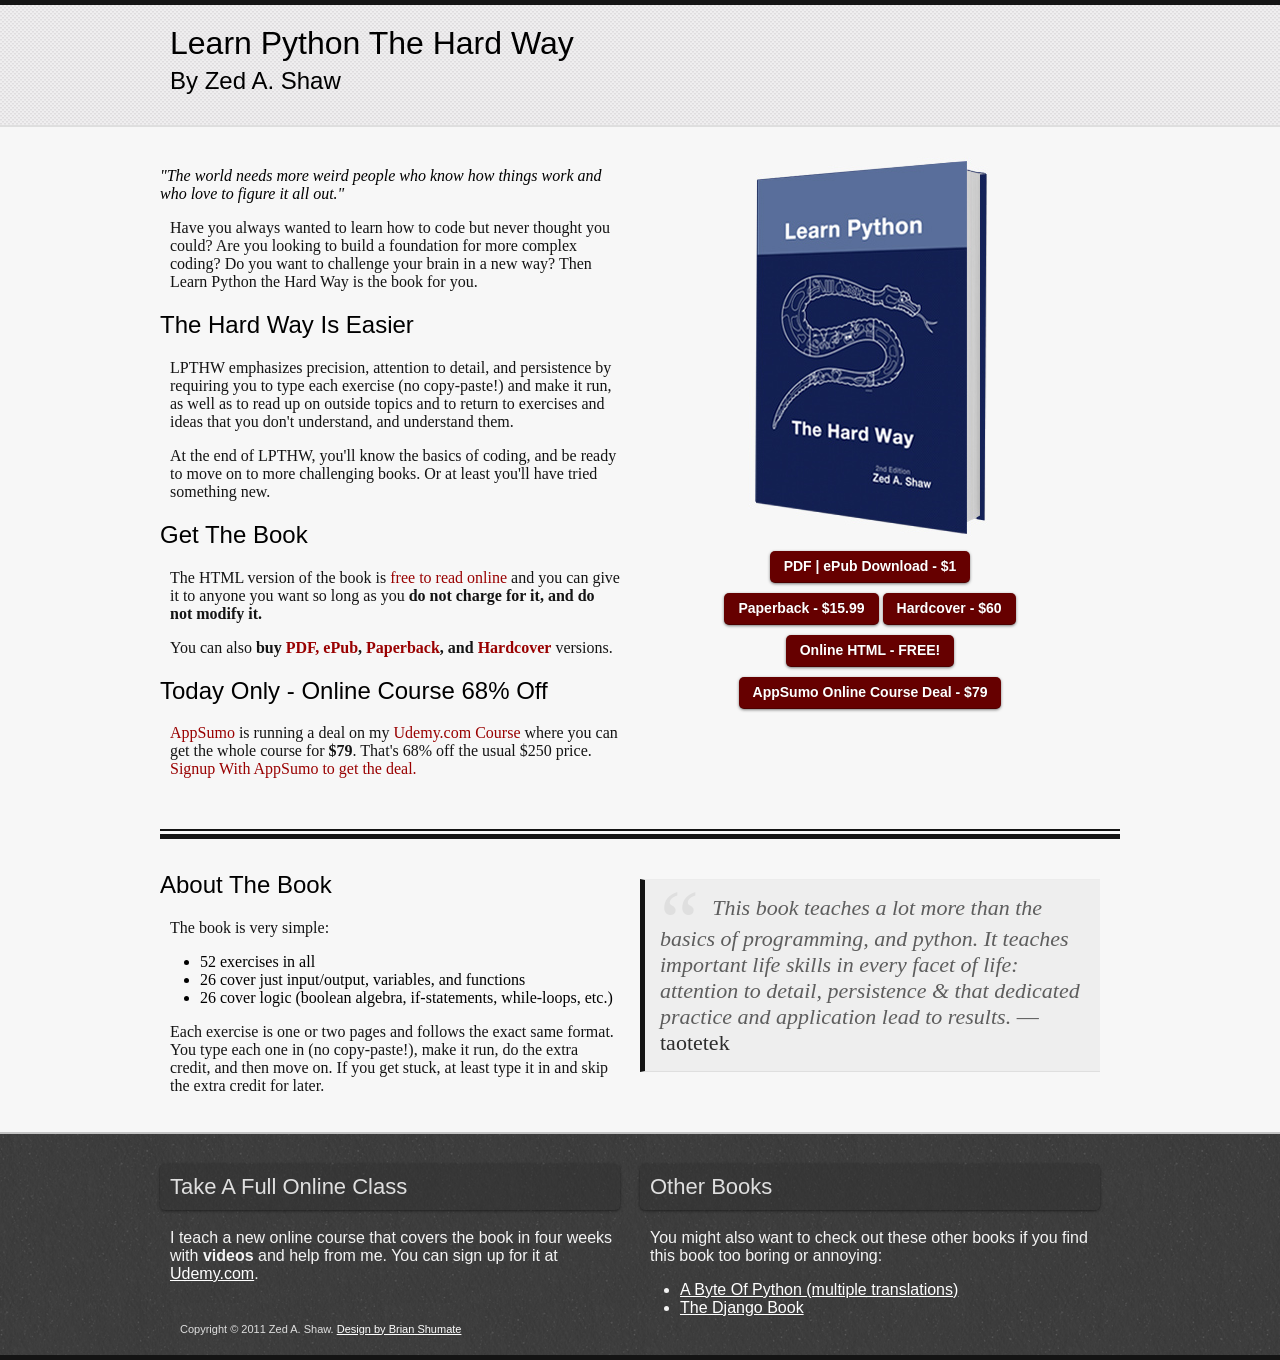
==== site/index.html @ 966450ac "Site launched officially." ====
<!DOCTYPE html> 
<html lang="en" dir="ltr"> 
<head>
    <meta charset="utf-8"><!-- ><link rel="shortcut icon" href="http://lpthw.brianshumate.com/img/logo.png" type="image/png" /> --> 
    <meta name="Generator" content="Brian Shumate's Bare hands v. 1.0"> 
    <link rel="canonical" href="/home"> 
    <title> 
        Learn Python The Hard Way | A Beginner Programming Book 
    </title> 
    <link type="text/css" rel="stylesheet" href="css/960.css" media="all"> 
    <link type="text/css" rel="stylesheet" href="css/style.css" media="all"><!--[if lt IE 9]><script src="http://html5shiv.googlecode.com/svn/trunk/html5.js"></script><![endif]--> 
</head> 
<body class="html front"> 
    <div class="wrap branding clearfix"> 
        <div id="headerwrap" class="container_12"> 
            <div id="header" class="grid_12"> 
                <h1 id="site-title"> 
                    <a style="color: black" href="http://learnpythonthehardway.org">Learn Python The Hard Way</a>
                </h1> 
                <h2 id="byline"> 
                    By Zed A. Shaw
                </h2> 
            </div> 
        </div> 
    </div> 
    <div id="content" class="container_12 clearfix"> 
        <div id="introduction" class="grid_6 alpha">
            <div><em>"The world needs more weird people who know how things work and who love to figure it all out."</em></div>

            <p>Have you always wanted to learn how to code but never thought
            you could? Are you looking to build a foundation for more complex
            coding? Do you want to challenge your brain in a new way? Then
            Learn Python the Hard Way is the book for you.</p>

            <h2>The Hard Way Is Easier</h2>

            <p>LPTHW emphasizes precision, attention to detail, and persistence
            by requiring you to type each exercise (no copy-paste!) and make it
            run, as well as to read up on outside topics and to return to
            exercises and ideas that you don't understand, and understand
            them.</p>

            <p>At the end of LPTHW, you'll know the basics of coding, and be
            ready to move on to more challenging books. Or at least you'll have
            tried something new.</p>

            <h2>Get The Book</h2>

            <p>The HTML version of the book is
            <a href="http://learnpythonthehardway.org/book/">free to read online</a> and you can give it to
            anyone you want so long as you <b>do not charge for it, and do not modify it.</b>
            </p>

            <p>You can also <b>buy <a href="https://getdpd.com/cart/buy/8273/19969/19293?gateway=paypal">PDF, ePub</a>,
                <a href="http://www.lulu.com/product/paperback/learn-python-the-hard-way-2nd-edition/16128983">Paperback</a>,
                and <a href="http://www.lulu.com/product/hardcover/learn-python-the-hard-way-2nd-edition/16128971">Hardcover</a></b>
            versions.</p>

            <h2>Today Only - Online Course 68% Off</h2> 
            <p><a href="http://appsumo.com">AppSumo</a> is running a deal on my <a href="http://udemy.com">Udemy.com Course</a>
            where you can get the whole course for <b>$79</b>.  That's 68% off the usual $250 price. 
            <a href="http://www.appsumo.com/learn-python-promo/?act=dealtwt">Signup With AppSumo to get the deal.</a>
            </p>

        </div> 
        <div id="book" class="grid_6 omega clearfix"> 
            <img id="lpthwbook" src="img/lpthwbook.jpg" alt="Learn Python The Hard Way" /> <br> 
            <a id="buyprinted" href="https://getdpd.com/cart/buy/8273/19969/19293?gateway=paypal" class="large awesome">PDF | ePub Download - $1</a><br>
            <a id="buyprinted" href="http://www.lulu.com/product/paperback/learn-python-the-hard-way-2nd-edition/16128983" class="large awesome">Paperback - $15.99</a>
            <a id="buyprinted" href="http://www.lulu.com/product/hardcover/learn-python-the-hard-way-2nd-edition/16128971" class="large awesome">Hardcover - $60</a><br>
            <a id="buyprinted" href="http://learnpythonthehardway.org/book/" class="large awesome">Online HTML - FREE!</a><br>
            <!-- <a href="http://www.udemy.com/learn-python-the-hard-way/" title="Learn Python The Hard Way Class" id="buyprinted" class="large awesome">Online Class @ Udemy.com</a><br> -->
            <a href="http://www.appsumo.com/learn-python-promo/?act=dealtwt" title="Learn Python The Hard Way Class" id="buyprinted" class="large awesome">AppSumo Online Course Deal - $79</a><br>
        </div> 
    </div> 
    <div id="additional" class="container_12 clearfix"> 
        <div id="aboutlpthw" class="grid_6 alpha"> 
            <h2>About The Book</h2> 
            <p>The book is very simple:</p> 
            <ul> 
                <li>52 exercises in all</li> 
                <li>26 cover just input/output, variables, and functions</li> 
                <li>26 cover logic (boolean algebra, if-statements, while-loops, etc.)</li> 
            </ul> 
            <p>Each exercise is one or two pages and follows the exact same format. You type each one in (no copy-paste!), make it run, do the extra credit, and then move on. If you get stuck, at least type it in and skip the extra credit for later.</p> 
        </div> 
        <div id="quotes" class="grid_6 omega"> 
            <blockquote><em>This book teaches a lot more than the basics of programming, and python. It teaches important life skills in every facet of life: attention to detail, persistence &amp; that dedicated practice and application lead to results.</em> &mdash;<a href="http://www.lulu.com/product/paperback/learn-python-the-hard-way/13509215#itemRating" title="Rating quote on LuLu">taotetek</a></blockquote> 
        </div> 
    </div> 

    <div id="footerwrap" class="end wrap clearfix"> 
        <div class="container_12">
        <div id="footerfirst" class="grid_6 alpha"> 
            <h2 class="badgeheading">Take A Full Online Class</h2> 
            <p>I teach a new online course that covers the book in four weeks with <b>videos</b> and help from me. You can sign up for it at <a href="http://www.udemy.com/learn-python-the-hard-way/" title="Learn Python The Hard Way Class">Udemy.com</a>.</p> 

            <div id="copyright" style="margin-top: 20px;"> 
            Copyright &copy; 2011 Zed A. Shaw. <a style="color: white" href="http://brianshumate.com">Design by Brian Shumate</a>
            </div> 
        </div> 
        <div id="footerlast" class="grid_6 omega"> 
            <h2 class="badgeheading">Other Books</h2> 
            <p>You might also want to check out these other books if you find this book too boring or annoying:</p> 
            <ul> 
                <li><a href="http://www.swaroopch.com/notes/Python" title="A Byte Of Python book website">A Byte Of Python (multiple translations)</a></li> 
                <li><a href="http://www.djangobook.com/en/2.0/" title="The Django Book 2.0">The Django Book</a></li> 
            </ul> 
        </div> 
        </div>
    </div> 
<script type="text/javascript">
  var _gaq = _gaq || [];
  _gaq.push(['_setAccount', 'UA-24168052-1']);
  _gaq.push(['_trackPageview']);

  (function() {
    var ga = document.createElement('script'); ga.type = 'text/javascript'; ga.async = true;
    ga.src = ('https:' == document.location.protocol ? 'https://ssl' : 'http://www') + '.google-analytics.com/ga.js';
    var s = document.getElementsByTagName('script')[0]; s.parentNode.insertBefore(ga, s);
  })();
</script>
</body> 
</html>
---- site/css/960.css ----
.container_12{margin-left:auto;margin-right:auto;width:960px;}
.alpha{margin-left:0 !important;}
.omega{margin-right:0 !important;}
.grid_1,
.grid_2,
.grid_3,
.grid_4,
.grid_5,
.grid_6,
.grid_7,
.grid_8,
.grid_9,
.grid_10,
.grid_11,
.grid_12{display:inline;float:left;position:relative;margin-left:10.0px;margin-right:10.0px;}
.container_12 .grid_1{width:60px;}
.container_12 .grid_2{width:140px;}
.container_12 .grid_3{width:220px;}
.container_12 .grid_4{width:300px;}
.container_12 .grid_5{width:380px;}
.container_12 .grid_6{width:460px;}
.container_12 .grid_7{width:540px;}
.container_12 .grid_8{width:620px;}
.container_12 .grid_9{width:700px;}
.container_12 .grid_10{width:780px;}
.container_12 .grid_11{width:860px;}
.container_12 .grid_12{width:940px;}
.container_12 .prefix_1{padding-left:80px;}
.container_12 .prefix_2{padding-left:160px;}
.container_12 .prefix_3{padding-left:240px;}
.container_12 .prefix_4{padding-left:320px;}
.container_12 .prefix_5{padding-left:400px;}
.container_12 .prefix_6{padding-left:480px;}
.container_12 .prefix_7{padding-left:560px;}
.container_12 .prefix_8{padding-left:640px;}
.container_12 .prefix_9{padding-left:720px;}
.container_12 .prefix_10{padding-left:800px;}
.container_12 .prefix_11{padding-left:880px;}
.container_12 .suffix_1{padding-right:80px;}
.container_12 .suffix_2{padding-right:160px;}
.container_12 .suffix_3{padding-right:240px;}
.container_12 .suffix_4{padding-right:320px;}
.container_12 .suffix_5{padding-right:400px;}
.container_12 .suffix_6{padding-right:480px;}
.container_12 .suffix_7{padding-right:560px;}
.container_12 .suffix_8{padding-right:640px;}
.container_12 .suffix_9{padding-right:720px;}
.container_12 .suffix_10{padding-right:800px;}
.container_12 .suffix_11{padding-right:880px;}
.container_12 .push_1{left:80px;}
.container_12 .push_2{left:160px;}
.container_12 .push_3{left:240px;}
.container_12 .push_4{left:320px;}
.container_12 .push_5{left:400px;}
.container_12 .push_6{left:480px;}
.container_12 .push_7{left:560px;}
.container_12 .push_8{left:640px;}
.container_12 .push_9{left:720px;}
.container_12 .push_10{left:800px;}
.container_12 .push_11{left:880px;}
.container_12 .pull_1{right:80px;}
.container_12 .pull_2{right:160px;}
.container_12 .pull_3{right:240px;}
.container_12 .pull_4{right:320px;}
.container_12 .pull_5{right:400px;}
.container_12 .pull_6{right:480px;}
.container_12 .pull_7{right:560px;}
.container_12 .pull_8{right:640px;}
.container_12 .pull_9{right:720px;}
.container_12 .pull_10{right:800px;}
.container_12 .pull_11{right:880px;}
.clear{clear:both;display:block;overflow:hidden;visibility:hidden;width:0;height:0;}
.clearfix:after{clear:both;content:' ';display:block;font-size:0;line-height:0;visibility:hidden;width:0;height:0;}
.clearfix{display:inline-block;}
* html .clearfix{height:1%;}
.clearfix{display:block;}
---- site/css/style.css ----
body {
  margin: 0;
  background-color: #f7f7f7; }

h1, h2, h3, h4, h5, h6 {
  font-family: Verdana, Geneva, sans-serif;
  font-weight: 400; }

h1 {
  font-size: 32px;
  color: #141414; }

#site-title {
  margin: 20px 0 0 0; }

#byline {
  font-size: 24px;
  font-color: #3d3d3d;
  margin-top: 5px;
  margin-bottom: 5px; }

.branding {
  background: #f7f7f7 url(../img/whitecarbon.png) repeat;
  border-top: 5px solid #141414;
  border-bottom: 2px solid #dedede;
  height: 120px; }

.end {
  background: #3d3d3d url(../img/graysand.png) repeat;
  border-top: 2px solid #c3c3c3;
  border-bottom: 5px solid #141414; }

#copyright {
  padding: 20px;
  background: #3d3d3d url(../img/graysand.png) repeat;
  color: #dfdfdf;
  font-family: Verdana, Geneva, sans-serif;
  font-size: 11px;
  font-weight: 500; }

#content {
  margin-bottom: 10px;
  padding-top: 20px;
  padding-bottom: 40px;
  border-bottom: 5px solid #141414; }

#additional {
  border-top: 2px solid #141414;
  padding-top: 10px;
  margin-top: -20px;
  margin-bottom: 20px; }

#aboutlpthw {
  margin-top: 10px; }

#quotes {
  margin-top: 10px; }

p {
  font-size: 16px;
  margin-left: 10px;
  color: #141414;
  font-family: Palatino, "Palatino Linotype", "Palatino LT STD", "Book Antiqua", Georgia, serif; }

a {
  color: #990000;
  border: 0;
  text-decoration: none; }

a:hover {
  color: #660000;
  border: 0;
  text-decoration: underline; }

a:active {
  color: #990000;
  border: 0;
  text-decoration: underline; }

a:visited {
  color: #3d3d3d;
  border: 0;
  text-decoration: none; }

blockquote {
  font-family: Palatino, "Palatino Linotype", "Palatino LT STD", "Book Antiqua", Georgia, serif;
  font-size: 22px;
  font-weight: 400;
  font-style: normal;
  color: #5d5d5d;
  background: #dedede;
  background: rgba(222, 222, 222, 0.4);
  border-left: 5px solid #141414;
  border-top: 1px solid #ececec;
  border-bottom: 1px solid #dfdfdf;
  margin: 28px 0 40px 0;
  padding: 15px;
  quotes: "\201C" "\201D" "\2018" "\2019"; }

blockquote:before {
  color: #dfdfdf;
  content: open-quote;
  font-size: 4em;
  line-height: 0.1em;
  margin-right: 0.15em;
  vertical-align: -0.4em; }

blockquote p {
  display: inline; }

blockquote a {
  color: #2d2d2d;
  border: 0;
  text-decoration: none; }

blockquote a:hover {
  color: #3d3d3d;
  border: 0;
  text-decoration: underline; }

blockquote a:active {
  color: #141414;
  border: 0;
  text-decoration: underline; }

blockquote a:visited {
  color: #3d3d3d;
  border: 0;
  text-decoration: underline; }

#introduction {
  margin-top: 20px; }

#book {
  text-align: center; }

#lpthwbook {
  margin-top: 10px; }

#footerfirst p, #footerlast p, #footerfirst ul, #footerlast ul {
  color: #f4f4f4;
  font-family: Verdana, Geneva, sans-serif; }

#footerfirst a, #footerlast a {
  color: white;
  text-decoration: underline; }

#footerfirst a:hover, #footerfirst a:active, #footerfirst a:visited, #footerlast a:hover, #footerlast a:visited, #footerlast a:active {
  text-decoration: none; }

#footerfirst h2, #footerlast h2 {
  color: #dfdfdf;
  font-size: 22px;
  font-weight: 400;
  margin-top: 30px;
  padding: 10px; }

.clearfix:after {
  content: ".";
  display: block;
  height: 0;
  clear: both;
  visibility: hidden; }

.wrap {
  width: 100%;
  margin: 0;
  padding: 0; }

#buyprinted {
  margin-top: 10px; }

.awesome, .awesome:visited {
  background: #660000 url("data:image/pngbase64,iVBORw0KGgoAAAANSUhEUgAAAAEAAAAyCAYAAACd+7GKAAAAGXRFWHRTb2Z0d2FyZQBBZG9iZSBJbWFnZVJlYWR5ccllPAAAAClJREFUeNpi/v//vwMTAwPDfzjBgMpFI/7hFSOT9Y8qRuF3JLoHAQIMAHYtMmRA+CugAAAAAElFTkSuQmCC") repeat-x;
  display: inline-block;
  padding: 5px 10px 6px;
  color: white;
  text-decoration: none;
  -moz-border-radius: 5px;
  -webkit-border-radius: 5px;
  -moz-box-shadow: 0 1px 3px rgba(0, 0, 0, 0.5);
  -webkit-box-shadow: 0 1px 3px rgba(0, 0, 0, 0.5);
  text-shadow: 0 -1px 1px rgba(0, 0, 0, 0.25);
  border-bottom: 1px solid rgba(0, 0, 0, 0.25);
  cursor: pointer;
  font-family: "Helvetica Neue", Helvetica, Arial, sans-serif;
  font-size: 14px; }

.awesome:hover {
  color: white;
  text-decoration: none;
  -moz-border-radius: 5px;
  -webkit-border-radius: 5px;
  -moz-box-shadow: 0 1px 3px rgba(0, 0, 0, 0.5);
  -webkit-box-shadow: 0 1px 3px rgba(0, 0, 0, 0.5);
  text-shadow: 0 -1px 1px rgba(0, 0, 0, 0.25);
  border-bottom: 1px solid rgba(0, 0, 0, 0.25);
  background-color: #660000;
  font-size: 14px;
  padding: 5px 10px 6px;
  position: relative; }

.awesome:active {
  top: 1px; }

.small.awesome, .small.awesome:visited {
  font-size: 11px;
  padding: 0; }

.awesome, .awesome:visited, .medium.awesome, .medium.awesome:visited {
  font-size: 13px;
  font-weight: 700;
  line-height: 1;
  text-shadow: 0 -1px 1px rgba(0, 0, 0, 0.25); }

.large.awesome, .large.awesome:visited {
  font-size: 14px;
  padding: 8px 14px 9px; }

.badgeheading {
  -moz-border-radius: 5px;
  -webkit-border-radius: 5px;
  border-radius: 5px;
  -moz-box-shadow: 0 1px 3px rgba(0, 0, 0, 0.5);
  -webkit-box-shadow: 0 1px 3px rgba(0, 0, 0, 0.5);
  box-shadow: 0 1px 3px rgba(0, 0, 0, 0.5);
  background: #2d2d2d;
  background: rgba(45, 45, 45, 0.4); }
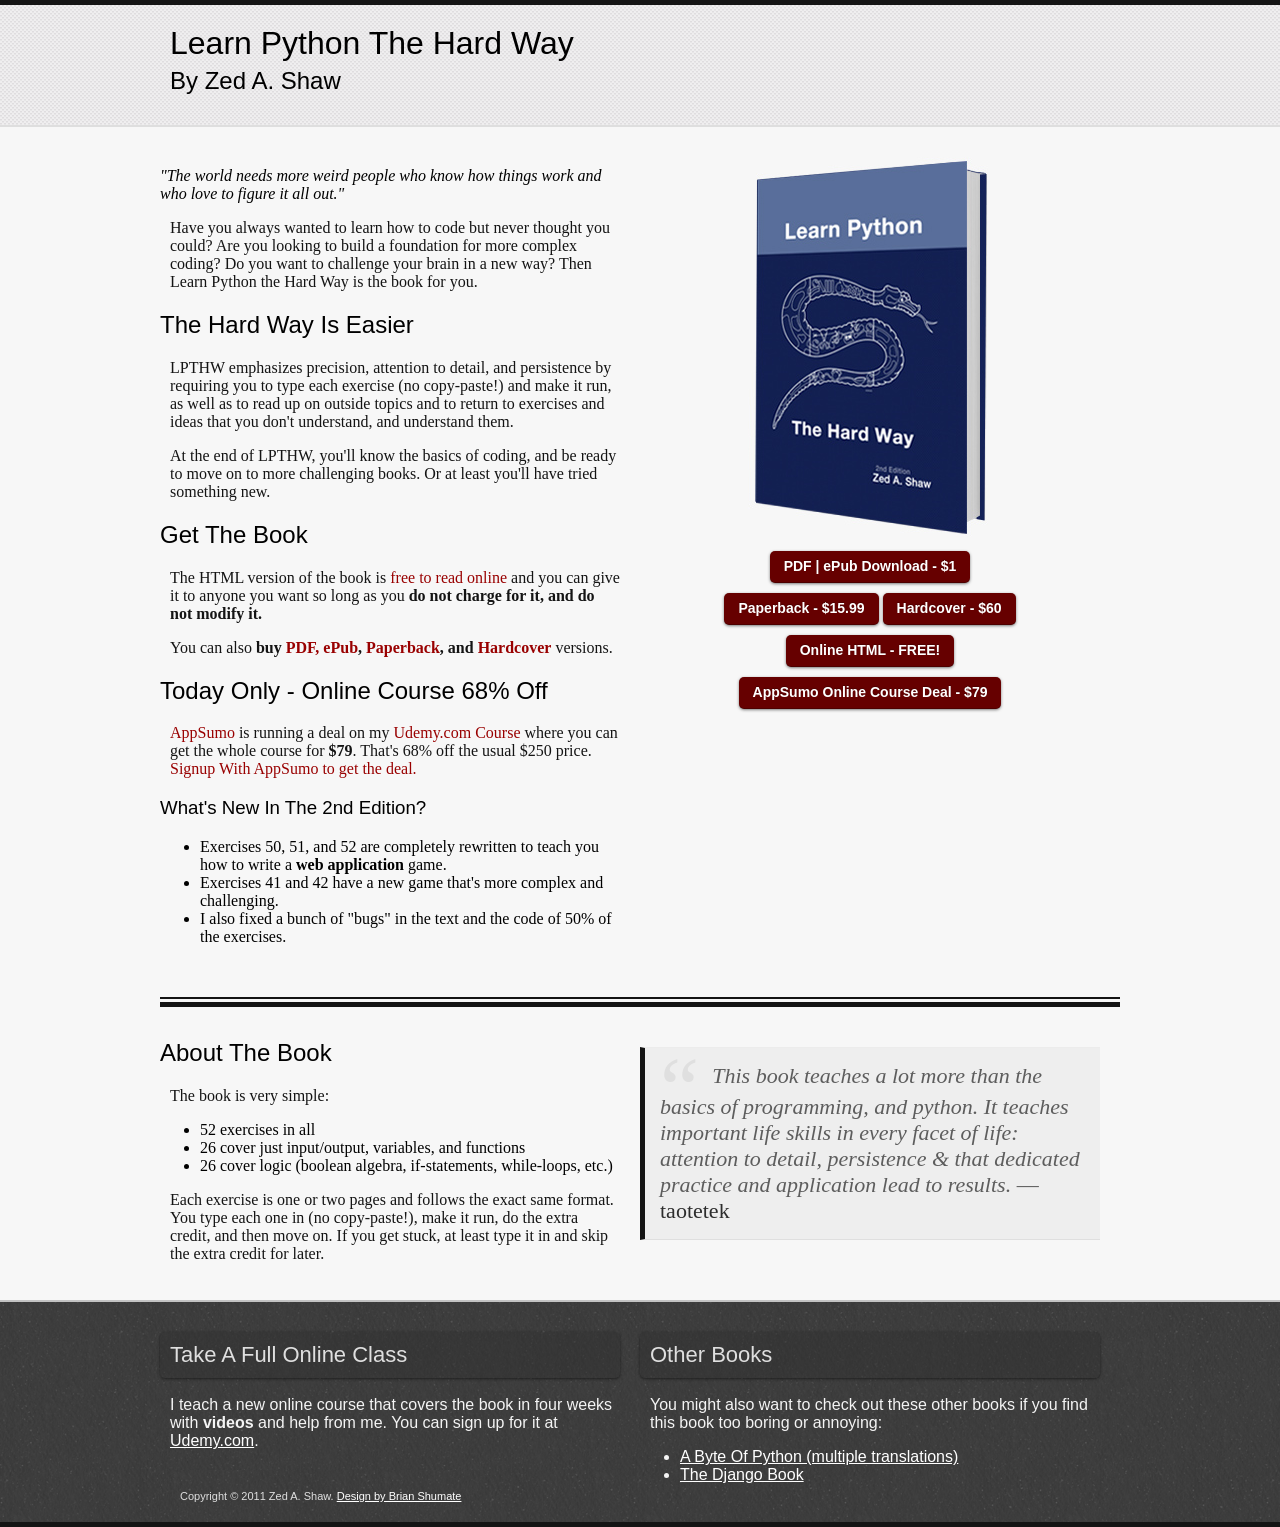
==== commit 999cefb9: "Updated with what's new in 2nd ed." ====
--- a/site/index.html
+++ b/site/index.html
@@ -44,6 +44,7 @@
             ready to move on to more challenging books. Or at least you'll have
             tried something new.</p>
 
+
             <h2>Get The Book</h2>
 
             <p>The HTML version of the book is
@@ -61,6 +62,14 @@
             where you can get the whole course for <b>$79</b>.  That's 68% off the usual $250 price. 
             <a href="http://www.appsumo.com/learn-python-promo/?act=dealtwt">Signup With AppSumo to get the deal.</a>
             </p>
+
+            <h3>What's New In The 2nd Edition?</h3>
+            <ul>
+                <li>Exercises 50, 51, and 52 are completely rewritten to teach you how to write a
+                <b>web application</b> game.</li>
+                <li>Exercises 41 and 42 have a new game that's more complex and challenging.</li>
+                <li>I also fixed a bunch of "bugs" in the text and the code of 50% of the exercises.</li>
+            </ul>
 
         </div> 
         <div id="book" class="grid_6 omega clearfix"> 
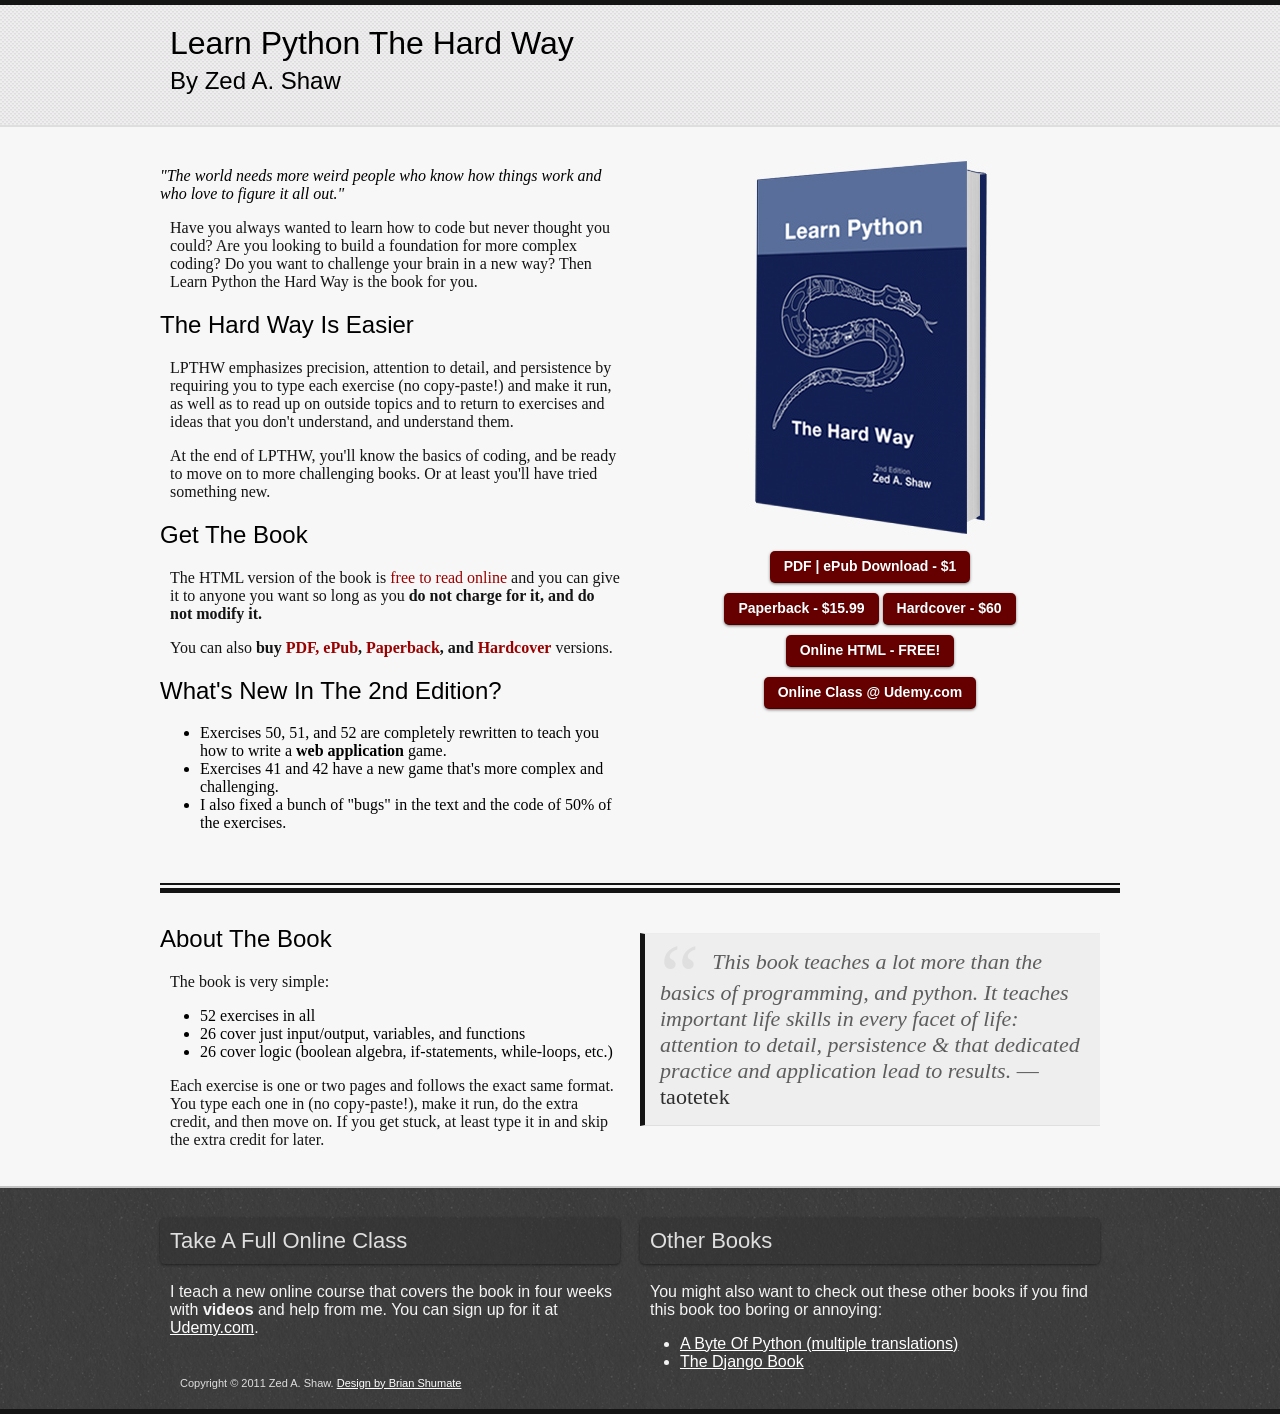
==== commit b18e12a3: "Typos and other minor fixes." ====
--- a/site/index.html
+++ b/site/index.html
@@ -57,13 +57,7 @@
                 and <a href="http://www.lulu.com/product/hardcover/learn-python-the-hard-way-2nd-edition/16128971">Hardcover</a></b>
             versions.</p>
 
-            <h2>Today Only - Online Course 68% Off</h2> 
-            <p><a href="http://appsumo.com">AppSumo</a> is running a deal on my <a href="http://udemy.com">Udemy.com Course</a>
-            where you can get the whole course for <b>$79</b>.  That's 68% off the usual $250 price. 
-            <a href="http://www.appsumo.com/learn-python-promo/?act=dealtwt">Signup With AppSumo to get the deal.</a>
-            </p>
-
-            <h3>What's New In The 2nd Edition?</h3>
+            <h2>What's New In The 2nd Edition?</h2>
             <ul>
                 <li>Exercises 50, 51, and 52 are completely rewritten to teach you how to write a
                 <b>web application</b> game.</li>
@@ -78,8 +72,7 @@
             <a id="buyprinted" href="http://www.lulu.com/product/paperback/learn-python-the-hard-way-2nd-edition/16128983" class="large awesome">Paperback - $15.99</a>
             <a id="buyprinted" href="http://www.lulu.com/product/hardcover/learn-python-the-hard-way-2nd-edition/16128971" class="large awesome">Hardcover - $60</a><br>
             <a id="buyprinted" href="http://learnpythonthehardway.org/book/" class="large awesome">Online HTML - FREE!</a><br>
-            <!-- <a href="http://www.udemy.com/learn-python-the-hard-way/" title="Learn Python The Hard Way Class" id="buyprinted" class="large awesome">Online Class @ Udemy.com</a><br> -->
-            <a href="http://www.appsumo.com/learn-python-promo/?act=dealtwt" title="Learn Python The Hard Way Class" id="buyprinted" class="large awesome">AppSumo Online Course Deal - $79</a><br>
+            <a href="http://www.udemy.com/learn-python-the-hard-way/" title="Learn Python The Hard Way Class" id="buyprinted" class="large awesome">Online Class @ Udemy.com</a><br>
         </div> 
     </div> 
     <div id="additional" class="container_12 clearfix"> 
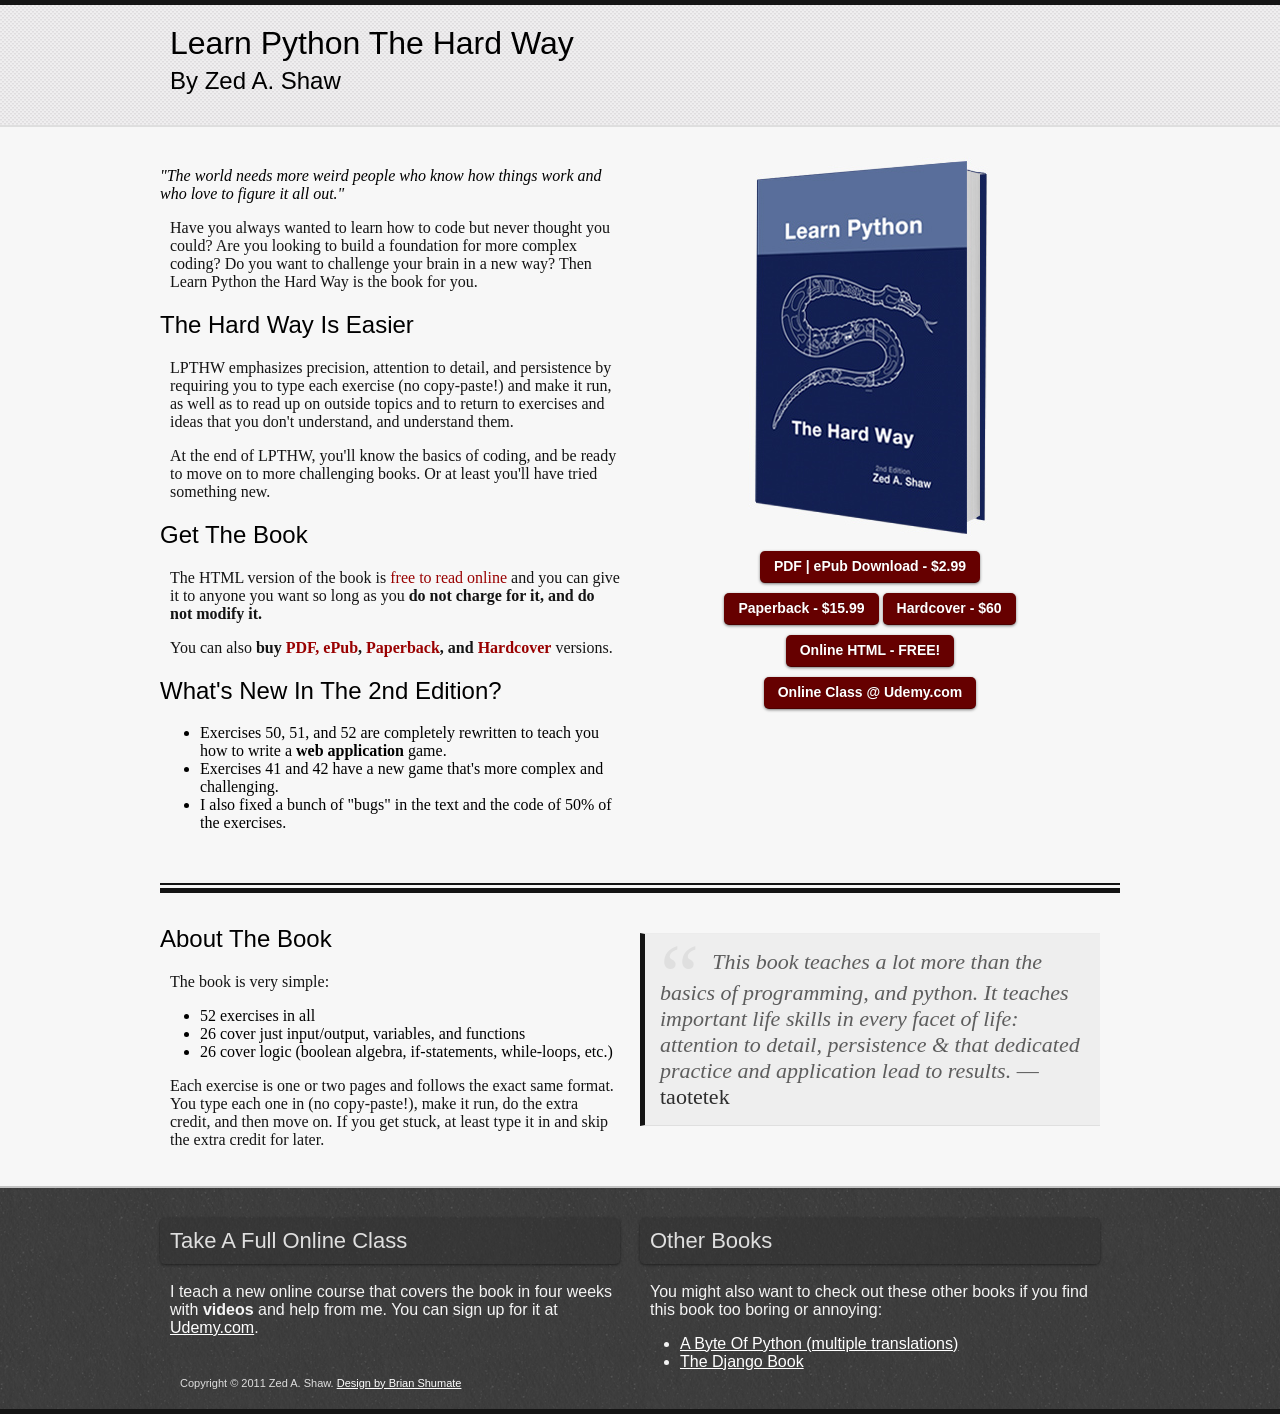
==== commit e2aaf7a6: "Bump the price because paypal sucks." ====
--- a/site/index.html
+++ b/site/index.html
@@ -52,7 +52,7 @@
             anyone you want so long as you <b>do not charge for it, and do not modify it.</b>
             </p>
 
-            <p>You can also <b>buy <a href="https://getdpd.com/cart/buy/8273/19969/19293?gateway=paypal">PDF, ePub</a>,
+            <p>You can also <b>buy <a href="https://getdpd.com/v2/cart/add/8273/19969/19293">PDF, ePub</a>,
                 <a href="http://www.lulu.com/product/paperback/learn-python-the-hard-way-2nd-edition/16128983">Paperback</a>,
                 and <a href="http://www.lulu.com/product/hardcover/learn-python-the-hard-way-2nd-edition/16128971">Hardcover</a></b>
             versions.</p>
@@ -68,7 +68,7 @@
         </div> 
         <div id="book" class="grid_6 omega clearfix"> 
             <img id="lpthwbook" src="img/lpthwbook.jpg" alt="Learn Python The Hard Way" /> <br> 
-            <a id="buyprinted" href="https://getdpd.com/cart/buy/8273/19969/19293?gateway=paypal" class="large awesome">PDF | ePub Download - $1</a><br>
+            <a id="buyprinted" href="https://getdpd.com/cart/buy/8273/19969/19293?gateway=paypal" class="large awesome">PDF | ePub Download - $2.99</a><br>
             <a id="buyprinted" href="http://www.lulu.com/product/paperback/learn-python-the-hard-way-2nd-edition/16128983" class="large awesome">Paperback - $15.99</a>
             <a id="buyprinted" href="http://www.lulu.com/product/hardcover/learn-python-the-hard-way-2nd-edition/16128971" class="large awesome">Hardcover - $60</a><br>
             <a id="buyprinted" href="http://learnpythonthehardway.org/book/" class="large awesome">Online HTML - FREE!</a><br>
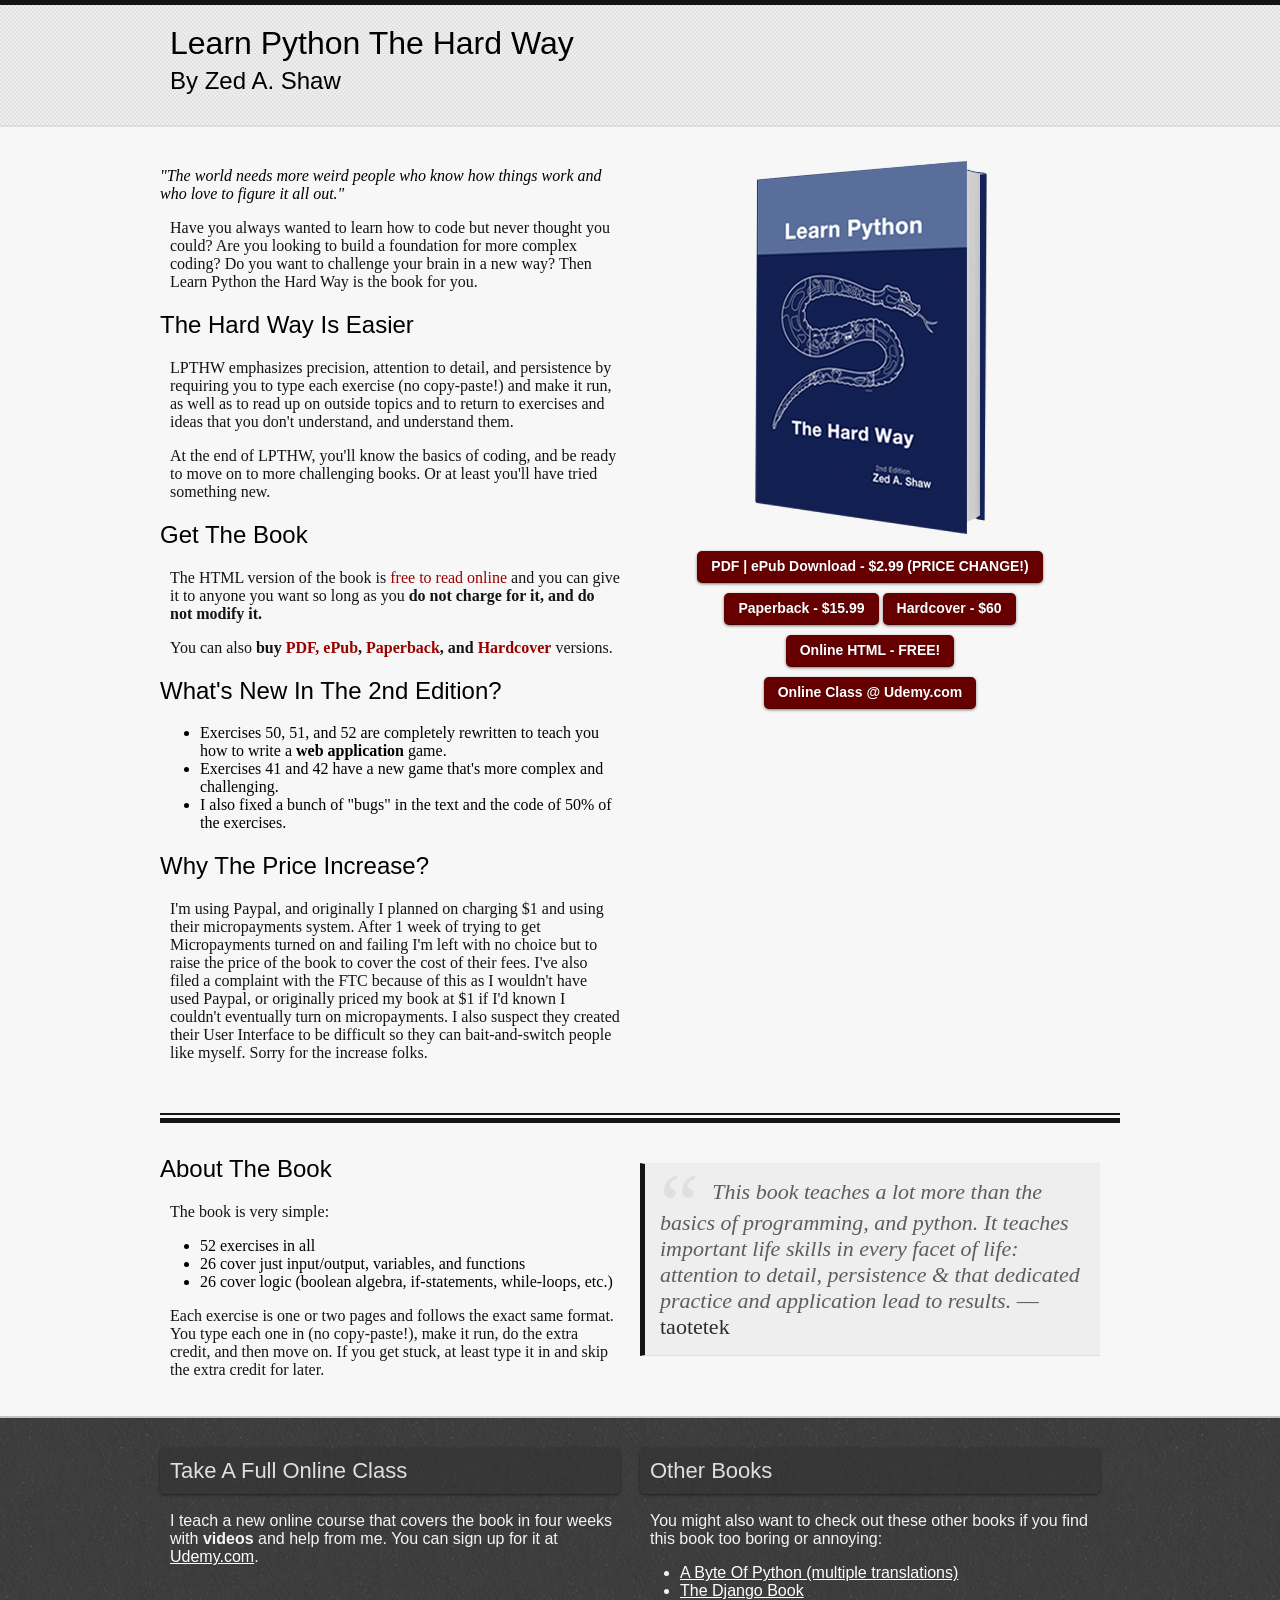
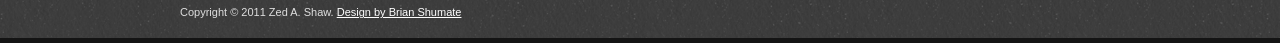
==== commit 56be6436: "Pricing mixup on the HTML version." ====
--- a/site/index.html
+++ b/site/index.html
@@ -65,10 +65,21 @@
                 <li>I also fixed a bunch of "bugs" in the text and the code of 50% of the exercises.</li>
             </ul>
 
+            <h2>Why The Price Increase?</h2>
+            <p>I'm using Paypal, and originally I planned on charging $1 and using
+            their micropayments system.  After 1 week of trying to get Micropayments
+            turned on and failing I'm left with no choice but to raise the price
+            of the book to cover the cost of their fees.  I've also filed a complaint
+            with the FTC because of this as I wouldn't have used Paypal, or originally
+            priced my book at $1 if I'd known I couldn't eventually turn on micropayments.
+            I also suspect they created their User Interface to be difficult so they
+            can bait-and-switch people like myself.  Sorry for the increase folks.
+            </p>
+
         </div> 
         <div id="book" class="grid_6 omega clearfix"> 
             <img id="lpthwbook" src="img/lpthwbook.jpg" alt="Learn Python The Hard Way" /> <br> 
-            <a id="buyprinted" href="https://getdpd.com/cart/buy/8273/19969/19293?gateway=paypal" class="large awesome">PDF | ePub Download - $2.99</a><br>
+            <a id="buyprinted" href="https://getdpd.com/cart/buy/8273/19969/19293?gateway=paypal" class="large awesome">PDF | ePub Download - $2.99 (PRICE CHANGE!)</a><br>
             <a id="buyprinted" href="http://www.lulu.com/product/paperback/learn-python-the-hard-way-2nd-edition/16128983" class="large awesome">Paperback - $15.99</a>
             <a id="buyprinted" href="http://www.lulu.com/product/hardcover/learn-python-the-hard-way-2nd-edition/16128971" class="large awesome">Hardcover - $60</a><br>
             <a id="buyprinted" href="http://learnpythonthehardway.org/book/" class="large awesome">Online HTML - FREE!</a><br>
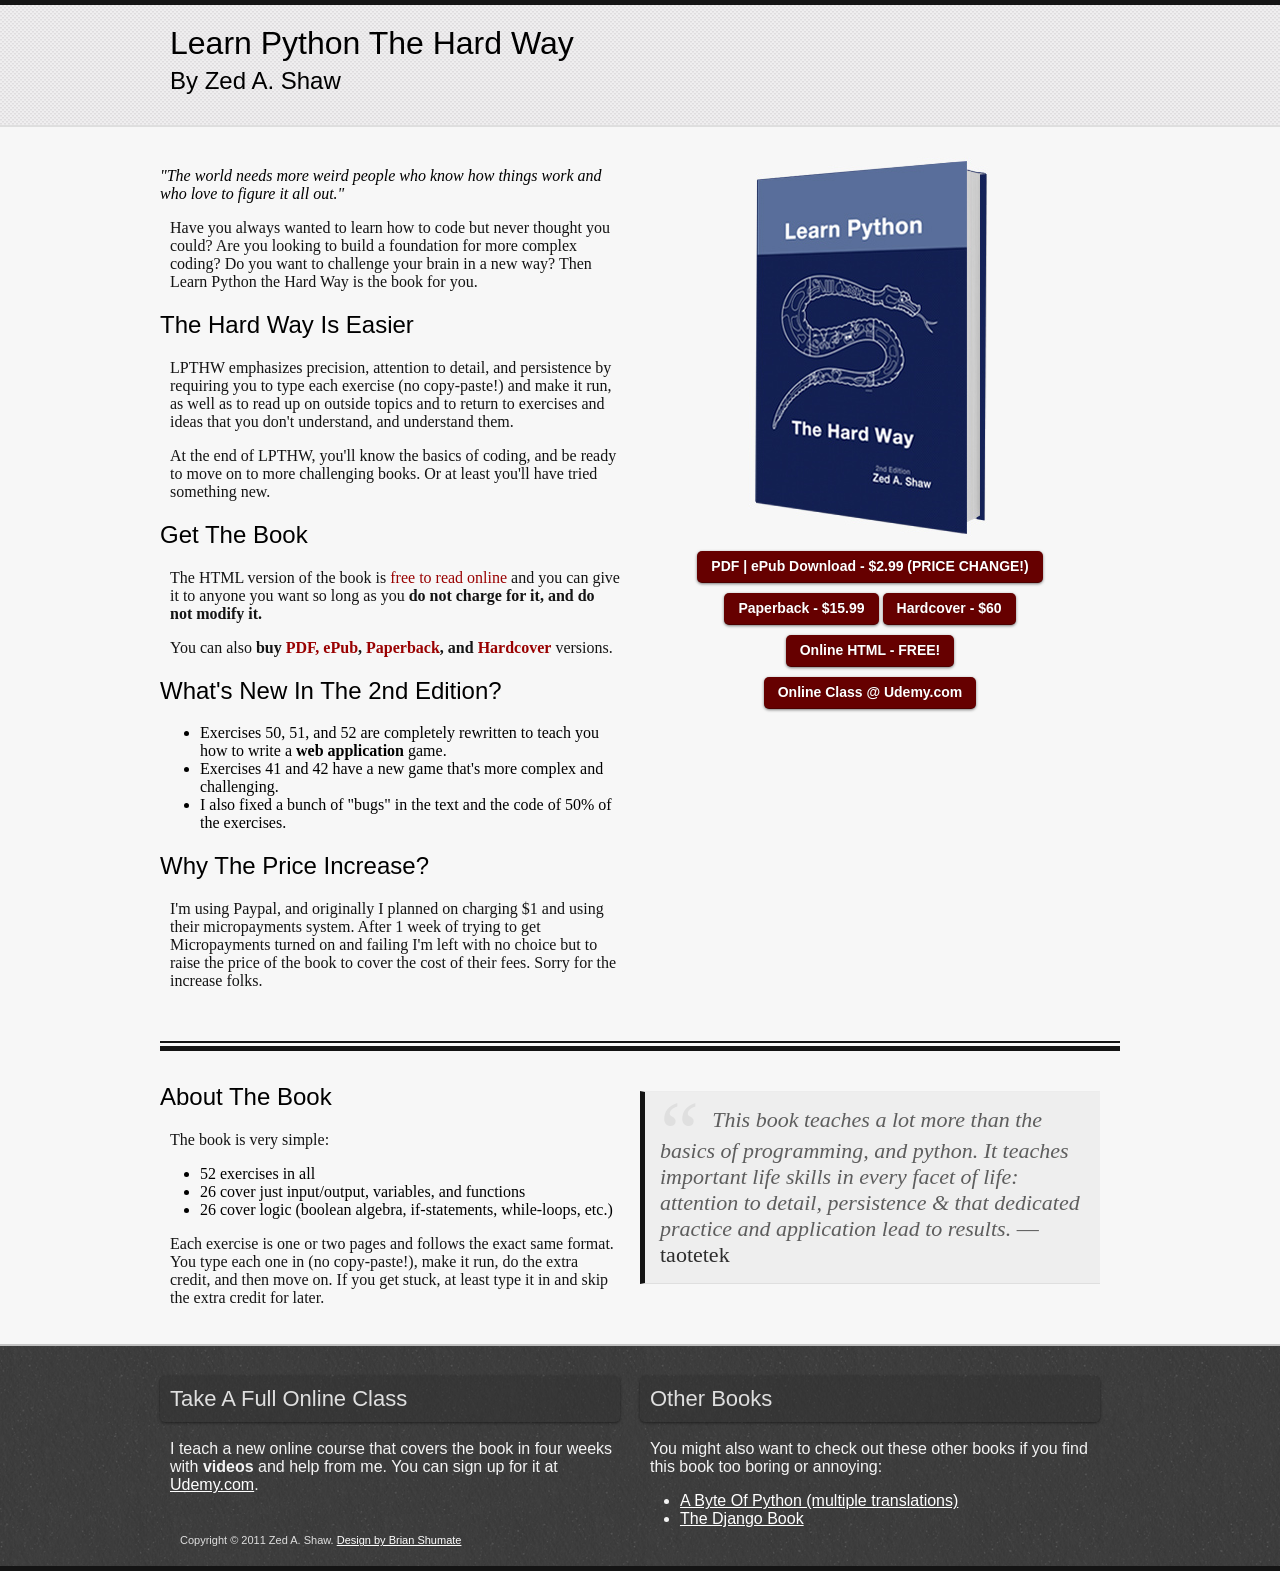
==== commit 21837b91: "Keep it short and sweet." ====
--- a/site/index.html
+++ b/site/index.html
@@ -69,11 +69,7 @@
             <p>I'm using Paypal, and originally I planned on charging $1 and using
             their micropayments system.  After 1 week of trying to get Micropayments
             turned on and failing I'm left with no choice but to raise the price
-            of the book to cover the cost of their fees.  I've also filed a complaint
-            with the FTC because of this as I wouldn't have used Paypal, or originally
-            priced my book at $1 if I'd known I couldn't eventually turn on micropayments.
-            I also suspect they created their User Interface to be difficult so they
-            can bait-and-switch people like myself.  Sorry for the increase folks.
+            of the book to cover the cost of their fees. Sorry for the increase folks.
             </p>
 
         </div> 
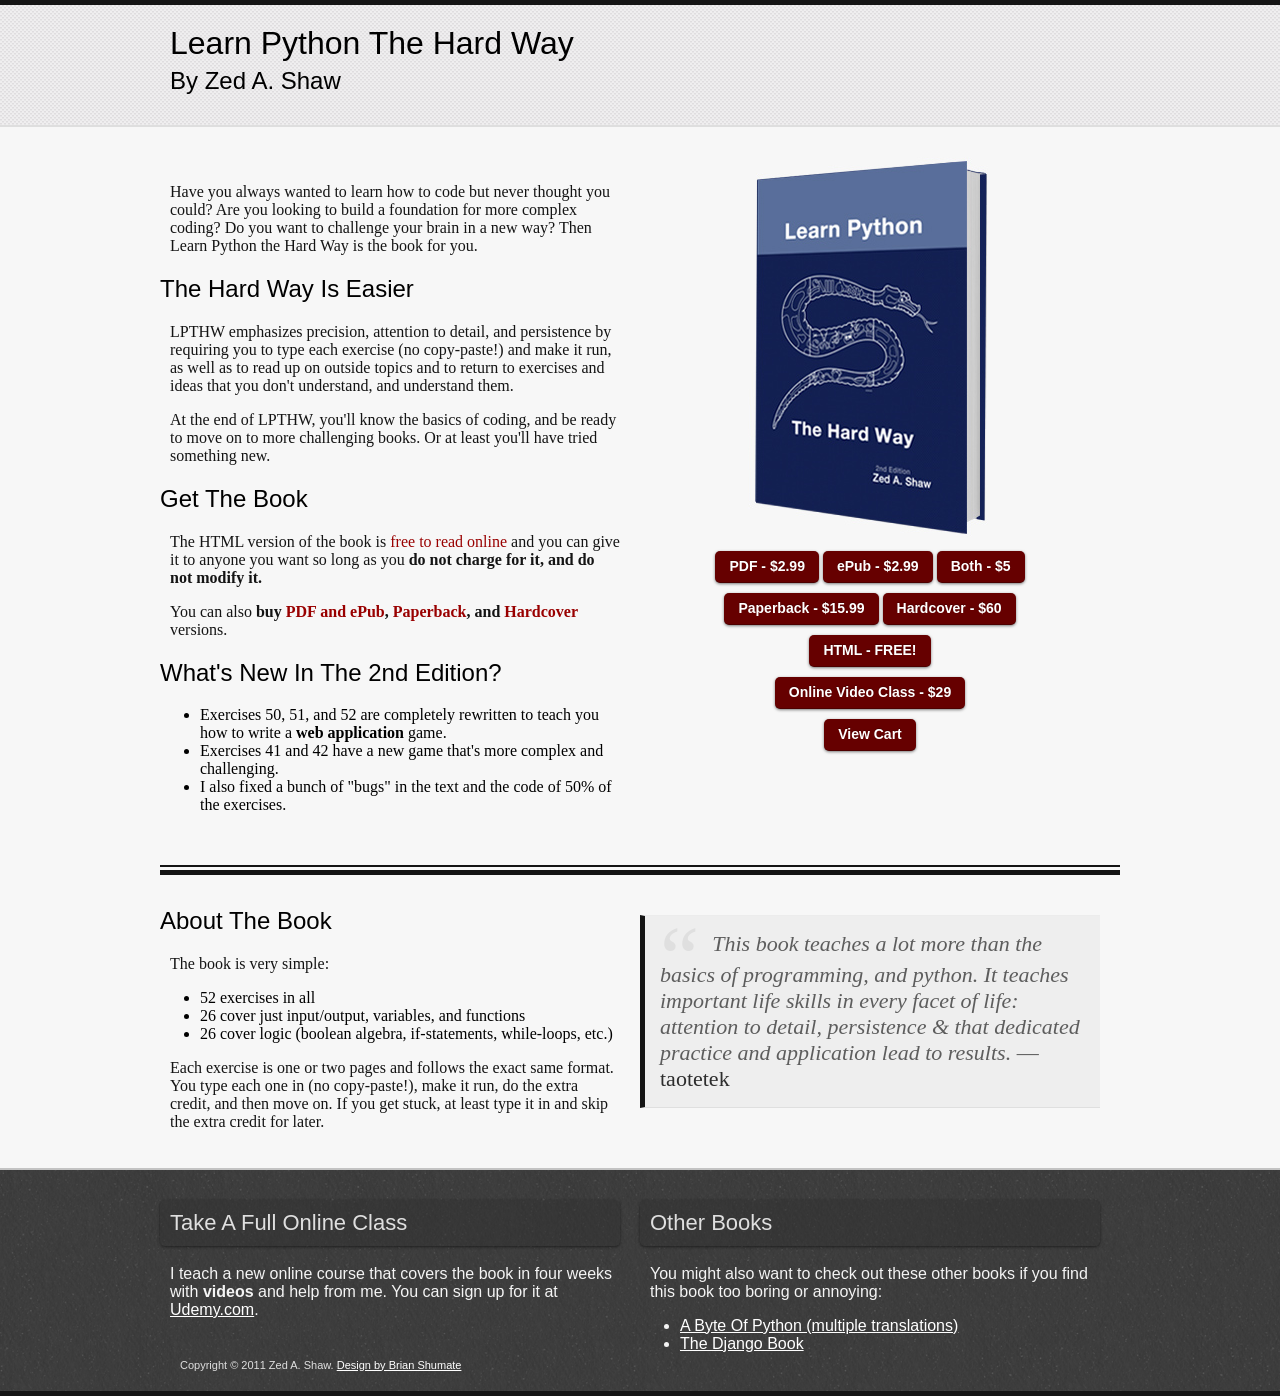
==== commit 73d7f177: "Better navigation and purchase options because getdpd is stupid." ====
--- a/site/index.html
+++ b/site/index.html
@@ -25,8 +25,6 @@
     </div> 
     <div id="content" class="container_12 clearfix"> 
         <div id="introduction" class="grid_6 alpha">
-            <div><em>"The world needs more weird people who know how things work and who love to figure it all out."</em></div>
-
             <p>Have you always wanted to learn how to code but never thought
             you could? Are you looking to build a foundation for more complex
             coding? Do you want to challenge your brain in a new way? Then
@@ -52,7 +50,7 @@
             anyone you want so long as you <b>do not charge for it, and do not modify it.</b>
             </p>
 
-            <p>You can also <b>buy <a href="https://getdpd.com/v2/cart/add/8273/19969/19293">PDF, ePub</a>,
+            <p>You can also <b>buy <a href="https://getdpd.com/v2/cart/add/8273/19969/19293">PDF and ePub</a>,
                 <a href="http://www.lulu.com/product/paperback/learn-python-the-hard-way-2nd-edition/16128983">Paperback</a>,
                 and <a href="http://www.lulu.com/product/hardcover/learn-python-the-hard-way-2nd-edition/16128971">Hardcover</a></b>
             versions.</p>
@@ -65,21 +63,17 @@
                 <li>I also fixed a bunch of "bugs" in the text and the code of 50% of the exercises.</li>
             </ul>
 
-            <h2>Why The Price Increase?</h2>
-            <p>I'm using Paypal, and originally I planned on charging $1 and using
-            their micropayments system.  After 1 week of trying to get Micropayments
-            turned on and failing I'm left with no choice but to raise the price
-            of the book to cover the cost of their fees. Sorry for the increase folks.
-            </p>
-
         </div> 
         <div id="book" class="grid_6 omega clearfix"> 
             <img id="lpthwbook" src="img/lpthwbook.jpg" alt="Learn Python The Hard Way" /> <br> 
-            <a id="buyprinted" href="https://getdpd.com/cart/buy/8273/19969/19293?gateway=paypal" class="large awesome">PDF | ePub Download - $2.99 (PRICE CHANGE!)</a><br>
+            <a id="buyprinted" href="https://getdpd.com/v2/cart/add/8273/19967/19291?referer=http%3A//learnpythonthehardway.org/" class="large awesome">PDF - $2.99</a>
+            <a id="buyprinted" href="https://getdpd.com/v2/cart/add/8273/19968/19292?referer=http%3A//learnpythonthehardway.org/" class="large awesome">ePub - $2.99</a>
+            <a id="buyprinted" href="https://getdpd.com/v2/cart/add/8273/19969/19293?referer=http%3A//learnpythonthehardway.org/" class="large awesome">Both - $5</a><br>
             <a id="buyprinted" href="http://www.lulu.com/product/paperback/learn-python-the-hard-way-2nd-edition/16128983" class="large awesome">Paperback - $15.99</a>
             <a id="buyprinted" href="http://www.lulu.com/product/hardcover/learn-python-the-hard-way-2nd-edition/16128971" class="large awesome">Hardcover - $60</a><br>
-            <a id="buyprinted" href="http://learnpythonthehardway.org/book/" class="large awesome">Online HTML - FREE!</a><br>
-            <a href="http://www.udemy.com/learn-python-the-hard-way/" title="Learn Python The Hard Way Class" id="buyprinted" class="large awesome">Online Class @ Udemy.com</a><br>
+            <a id="buyprinted" href="http://learnpythonthehardway.org/book/" class="large awesome">HTML - FREE!</a><br>
+            <a href="http://www.udemy.com/learn-python-the-hard-way/" title="Learn Python The Hard Way Class" id="buyprinted" class="large awesome">Online Video Class - $29</a><br>
+            <a href="https://getdpd.com/cart/view/8273?remote=1" title="View Cart" id="buyprinted" class="large awesome">View Cart</a><br>
         </div> 
     </div> 
     <div id="additional" class="container_12 clearfix"> 
